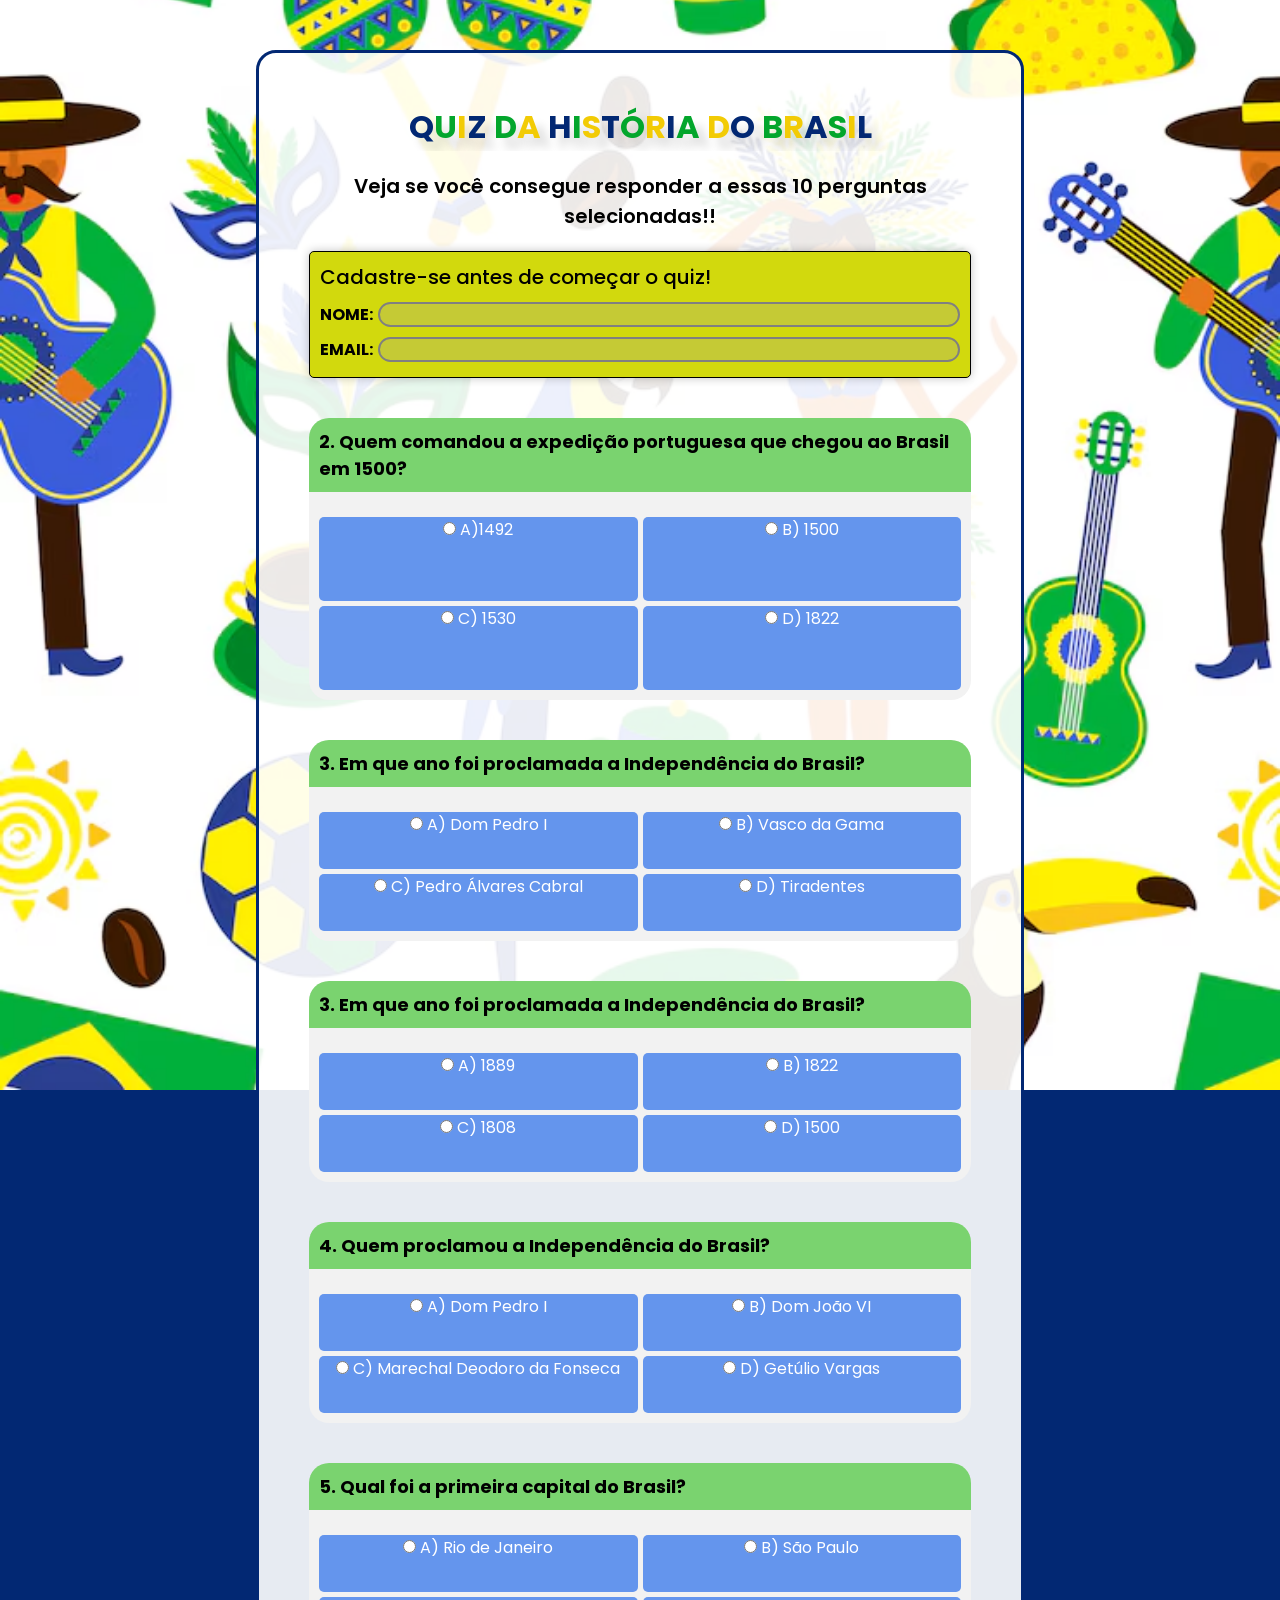
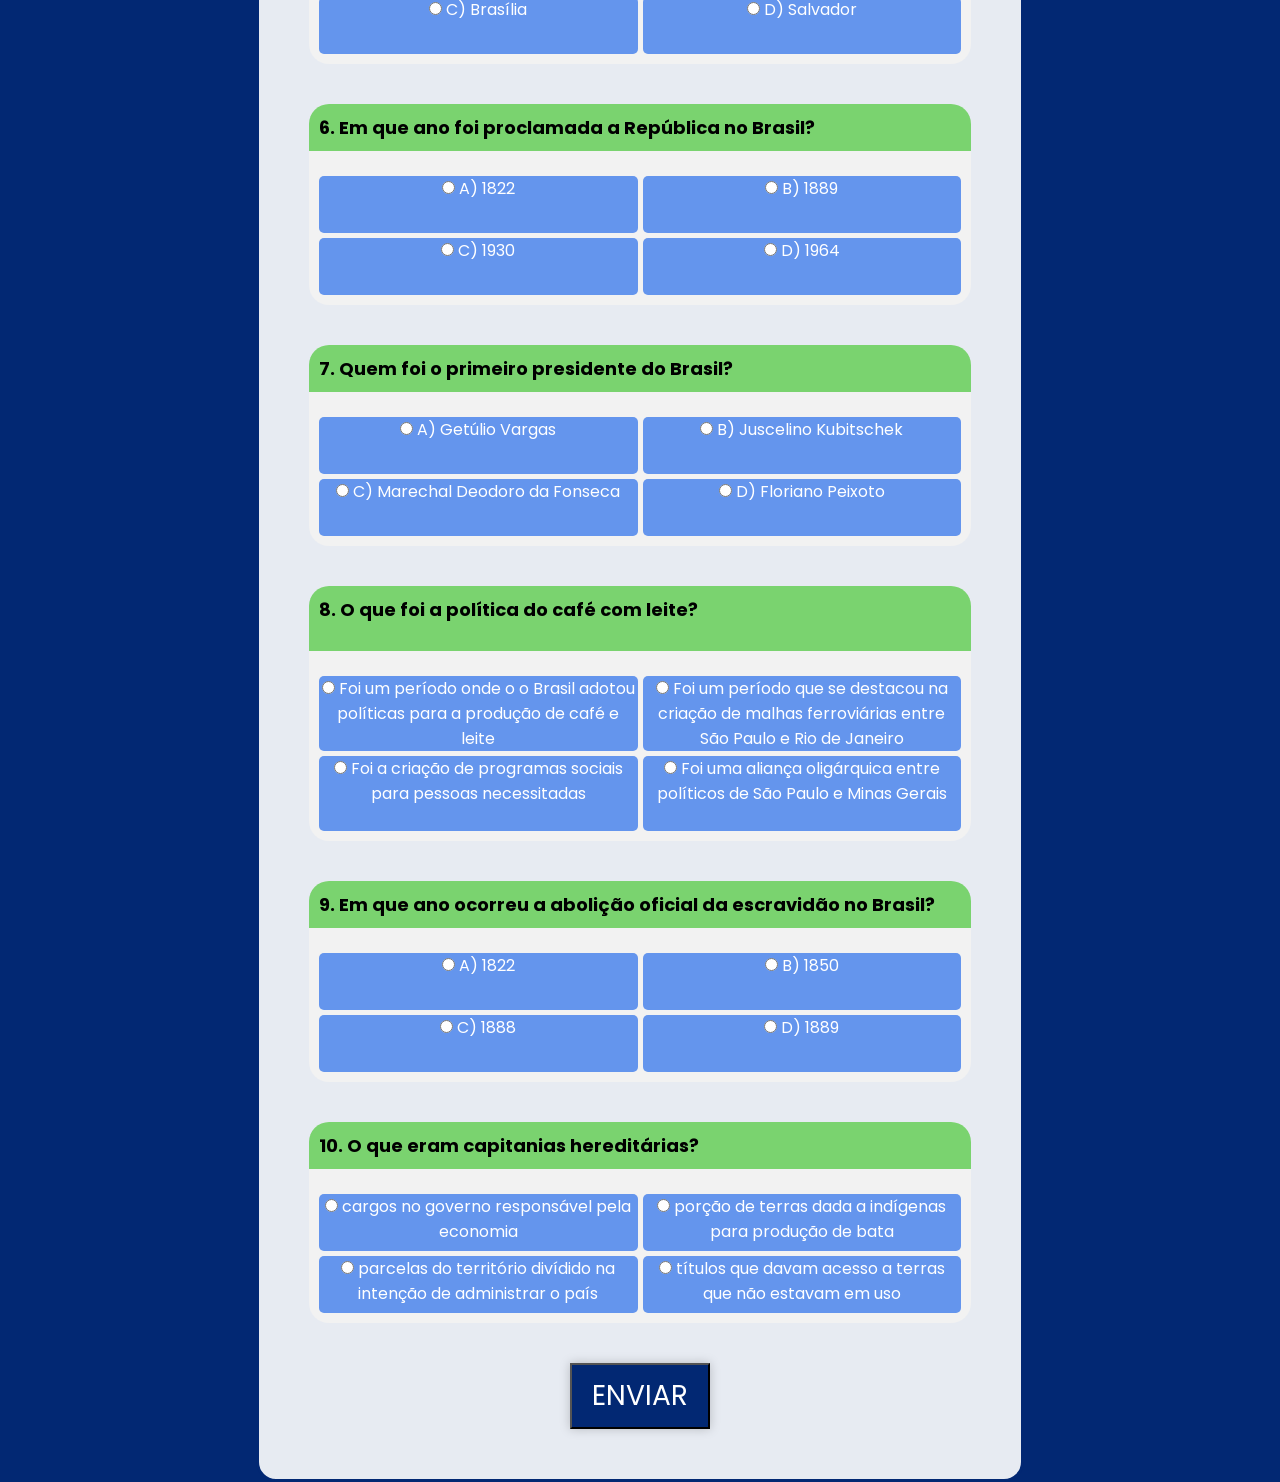
==== QuizHistoriaBrasil/web/quiz.html @ f2f3388d "tortored souls valley (apache netbeans)" ====
<!DOCTYPE html>
<html lang="pt-br">
<head>
    <meta charset="UTF-8">
    <meta name="viewport" content="width=device-width, initial-scale=1.0">
    <title>Quiz ha história do brasil</title>
    <link rel="stylesheet" href="css/style.css">
</head>
<body>
    <main>
        <h1><span class="blue">Q</span><span class="green">U</span><span class="yellow">I</span><span class="blue">Z</span> <span class="green">D</span><span class="yellow">A</span> <span class="blue">H</span><span class="green">I</span><span class="yellow">S</span><span class="blue">T</span><span class="green">Ó</span><span class="yellow">R</span><span class="blue">I</span><span class="green">A</span> <span class="yellow">D</span><span class="blue">O</span> <span class="green">B</span><span class="yellow">R</span><span class="blue">A</span><span class="green">S</span><span class="yellow">I</span><span class="blue">L</span></h1>
        <h2>Veja se você consegue responder a essas 10 perguntas selecionadas!!</h2>
        <form method="POST" action="Cadastro.jsp">

            <section class="Cadastro">
                <h1>Cadastre-se antes de começar o quiz!</h1>
                <div id="nome">NOME: <input type="text" name="nome"><p></div>

                <div id="email">EMAIL: <input type="text" name="email"><p></div>
            </section>

            <section class="perguntas" id="pergunta1">
                <h1>2. Quem comandou a expedição portuguesa que chegou ao Brasil em 1500?</h1>
                <div class="pergunta" id="A"><input type="radio" name="r1" value="false"> A)1492</div>
                <div class="pergunta" id="B"><input type="radio" name="r1" value="true"> B) 1500</div>
                <div class="pergunta" id="C"><input type="radio" name="r1" value="false"> C) 1530</div>
                <div class="pergunta" id="D"><input type="radio" name="r1" value="false"> D) 1822</div>
            </section>

            <section class="perguntas" id="pergunta2">
                <h1>3. Em que ano foi proclamada a Independência do Brasil?</h1>
                <div class="pergunta" id="A"><input type="radio" name="r2" value="false"> A) Dom Pedro I</div>
                <div class="pergunta" id="B"><input type="radio" name="r2" value="false"> B) Vasco da Gama</div>
                <div class="pergunta" id="C"><input type="radio" name="r2" value="true"> C) Pedro Álvares Cabral</div>
                <div class="pergunta" id="D"><input type="radio" name="r2" value="false"> D) Tiradentes</div>
            </section>

            <section class="perguntas" id="pergunta3">
                <h1>3. Em que ano foi proclamada a Independência do Brasil?</h1>
                <div class="pergunta" id="A"><input type="radio" name="r3" value="false"> A) 1889</div>
                <div class="pergunta" id="B"><input type="radio" name="r3" value="true"> B) 1822</div>
                <div class="pergunta" id="C"><input type="radio" name="r3" value="false"> C) 1808</div>
                <div class="pergunta" id="D"><input type="radio" name="r3" value="false"> D) 1500</div>
            </section>

            <section class="perguntas" id="pergunta4">
                <h1>4. Quem proclamou a Independência do Brasil?</h1>
                <div class="pergunta" id="A"><input type="radio" name="r4" value="true"> A) Dom Pedro I</div>
                <div class="pergunta" id="B"><input type="radio" name="r4" value="false"> B) Dom João VI</div>
                <div class="pergunta" id="C"><input type="radio" name="r4" value="false"> C) Marechal Deodoro da Fonseca</div>
                <div class="pergunta" id="D"><input type="radio" name="r4" value="false"> D) Getúlio Vargas</div>
            </section>

            <section class="perguntas" id="pergunta5">
                <h1>5. Qual foi a primeira capital do Brasil?</h1>
                <div class="pergunta" id="A"><input type="radio" name="r5" value="false"> A) Rio de Janeiro</div>
                <div class="pergunta" id="B"><input type="radio" name="r5" value="false"> B) São Paulo</div>
                <div class="pergunta" id="C"><input type="radio" name="r5" value="false"> C) Brasília</div>
                <div class="pergunta" id="D"><input type="radio" name="r5" value="true"> D) Salvador</div>
            </section>

            <section class="perguntas" id="pergunta6">
                <h1>6. Em que ano foi proclamada a República no Brasil?</h1>
                <div class="pergunta" id="A"><input type="radio" name="r6" value="false"> A) 1822</div>
                <div class="pergunta" id="B"><input type="radio" name="r6" value="true"> B) 1889</div>
                <div class="pergunta" id="C"><input type="radio" name="r6" value="false"> C) 1930</div>
                <div class="pergunta" id="D"><input type="radio" name="r6" value="false"> D) 1964</div>
            </section>

            <section class="perguntas" id="pergunta7">
                <h1>7. Quem foi o primeiro presidente do Brasil?</h1>
                <div class="pergunta" id="A"><input type="radio" name="r7" value="false"> A) Getúlio Vargas</div>
                <div class="pergunta" id="B"><input type="radio" name="r7" value="false"> B) Juscelino Kubitschek</div>
                <div class="pergunta" id="C"><input type="radio" name="r7" value="true"> C) Marechal Deodoro da Fonseca</div>
                <div class="pergunta" id="D"><input type="radio" name="r7" value="false"> D) Floriano Peixoto</div>
            </section>

            <section class="perguntas" id="pergunta8">
                <h1>8. O que foi a política do café com leite? </h1>
                <div class="pergunta" id="A"><input type="radio" name="r8" value="false"> Foi um período onde o o Brasil adotou políticas para a produção de café e leite</div>
                <div class="pergunta" id="B"><input type="radio" name="r8" value="false"> Foi um período que se destacou na criação de malhas ferroviárias entre São Paulo e Rio de Janeiro</div>
                <div class="pergunta" id="C"><input type="radio" name="r8" value="false"> Foi a criação de programas sociais para pessoas necessitadas</div>
                <div class="pergunta" id="D"><input type="radio" name="r8" value="true"> Foi uma aliança oligárquica entre políticos de São Paulo e Minas Gerais</div>
            </section>

            <section class="perguntas" id="pergunta9">
                <h1>9. Em que ano ocorreu a abolição oficial da escravidão no Brasil?</h1>
                <div class="pergunta" id="A"><input type="radio" name="r9" value="false"> A) 1822</div>
                <div class="pergunta" id="B"><input type="radio" name="r9" value="false"> B) 1850</div>
                <div class="pergunta" id="C"><input type="radio" name="r9" value="true"> C) 1888</div>
                <div class="pergunta" id="D"><input type="radio" name="r9" value="false"> D) 1889</div>
            </section>

            <section class="perguntas" id="pergunta10">
                <h1>10. O que eram capitanias hereditárias?</h1>
                <div class="pergunta" id="A"><input type="radio" name="r10" value="false"> cargos no governo responsável pela economia</div>
                <div class="pergunta" id="B"><input type="radio" name="r10" value="false"> porção de terras dada a indígenas para produção de bata</div>
                <div class="pergunta" id="C"><input type="radio" name="r10" value="true"> parcelas do território divídido na intenção de administrar o país</div>
                <div class="pergunta" id="D"><input type="radio" name="r10" value="false"> títulos que davam acesso a terras que não estavam em uso</div>
            </section>

            <div class="enviar"><input type="submit" value="ENVIAR"></div>
        </form>
    </main>
</body>
</html>
---- QuizHistoriaBrasil/web/css/style.css ----
@import url('https://fonts.googleapis.com/css2?family=Edu+NSW+ACT+Cursive:wght@400..700&family=Poppins:ital,wght@0,100;0,200;0,300;0,400;0,500;0,600;0,700;1,100;1,200;1,300;1,400;1,500;1,600&display=swap');

*{
    box-sizing: border-box;
    padding: 0px;
    margin: 0px;
    font-family: "Poppins", sans-serif;
}

:root{
    --Branco: #F2F2F2;
    --Azul: #022873;
    --Verde: #03A62C;   
    --VerdeAmarelo: #D2D90D;
    --Amarelo: #F2CB05;
}

body{
    background-color: var(--Azul);
    background-image: url(../imagens/background.avif);
    background-size: cover;
    background-repeat: no-repeat;
    background-position: center;
    background-attachment: fixed;
    width: 100vw;
    height: 100vh;
    display: grid;
    grid-template-columns: 1fr 3fr 1fr;
}

main{
    background-color: rgba(255, 255, 255, 0.904);
    grid-column-start: 2;
    border: 3px solid var(--Azul);
    border-radius: 20px;
    padding: 50px;
    align-items: center;
    justify-content: center;
    margin-top: 50px;
    margin-bottom: 50px;
}

main > h1{
    font-size: 32px;
    text-align: center;
    text-shadow: 10px 10px 10px rgba(0, 0, 0, 0.142);
    width: 100%;
    white-space: nowrap;
    overflow: hidden;
    animation: typing 2s steps(24), cursor .4s step-end infinite alternate;
    margin-bottom: 20px;
}

/*Cursor piscando*/
@keyframes cursor {
    50% { border-color: transparent}
}

@keyframes typing {
    from {width: 0}    
}

.blue{
    color: #022873;
}
.green{
    color: #03A62C;
}

.yellow{
    color: var(--Amarelo)
}

h2{
    font-size: 20px;
    font-weight: 600;
    text-align: center;
    margin-bottom: 20px;
}

.Cadastro{
    margin-bottom: 10px;
    background-color: var(--VerdeAmarelo);
    padding: 10px;
    border: 1px solid black;
    box-shadow: 0px 0px 10px rgba(0, 0, 0, 0.24);
    border-radius: 5px;
    margin-bottom: 40px;
}

.Cadastro > h1{
    font-weight: 500;
    font-size: 20px;
    padding-bottom: 5px;
}

#nome{
    padding-bottom: 5px;
    padding-top: 5px;
    font-weight: bold;
    display: flex;
}

#email{
    padding-top: 5px;
    padding-bottom: 5px;
    font-weight: bold;
    display: flex;
}

.Cadastro input{
    color: black;
    background-color: rgba(163, 163, 163, 0.267);
    padding-left: 6px;
    padding-right: 2px;
    border-radius: 50px;
    margin-left: 5px;
    border: none;
    border: 2px solid grey;
    flex: auto;
}

.perguntas{
    background-color: var(--Branco);
    border-radius: 20px;
    margin-top: 10px;
    margin-bottom: 40px;
    padding: 10px;
    display: grid;
    grid-template-columns: 1fr 1fr;
    grid-template-rows: 2fr 2fr 2fr;
    gap: 5px;
}

.perguntas > h1{
    font-size: 18px;
    grid-column-start: 1;
    grid-column-end: 3;
    grid-row-start: 1;
    grid-row-end: 2;
    margin-bottom: 10px;
    background-color: rgba(22, 186, 0, 0.542);
    padding: 10px;
    margin-bottom: 20px;
    margin-top: -10px;
    border-top-left-radius: 20px;
    border-top-right-radius: 20px;
    margin-left: -10px;
    margin-right: -10px;
}

.pergunta{
    text-align: center;
    background-color: cornflowerblue;
    color: white;
    border-radius: 5px;
    transition: transform 0.25s ease, background-color 0.25s ease;
}

#A{
    grid-column-start: 1;
    grid-column-end: 2;
    grid-row-start: 2;
    grid-row-end: 3;
}

#B{
    grid-column-start: 2;
    grid-column-end: 3;
    grid-row-start: 2;
    grid-row-end: 3;
}

#C{
    grid-column-start: 1;
    grid-column-end: 2;
    grid-row-start: 3;
    grid-row-end: 4;
}

#D{
    grid-column-start: 2;
    grid-column-end: 3;
    grid-row-start: 3;
    grid-row-end: 4;
}

.pergunta:hover{
    background-color: #022873;
    transform: translateY(-3px) scale(1.02);
}

.enviar{
    text-align: center;
}

.enviar input{
    background-color: #022873;
    color: white;
    font-size: 28px;
    padding: 10px;
    padding-right: 20px;
    padding-left: 20px;
    box-shadow: 0px 0px 10px rgba(0, 0, 0, 0.203);
    transition: transform 0.25s ease, background-color 0.25s ease;
}

.enviar input:hover{
    background-color: #001745;
    transform: translateY(-3px) scale(1.02);
    box-shadow: 0px 0px 20px rgb(5, 249, 224);
}
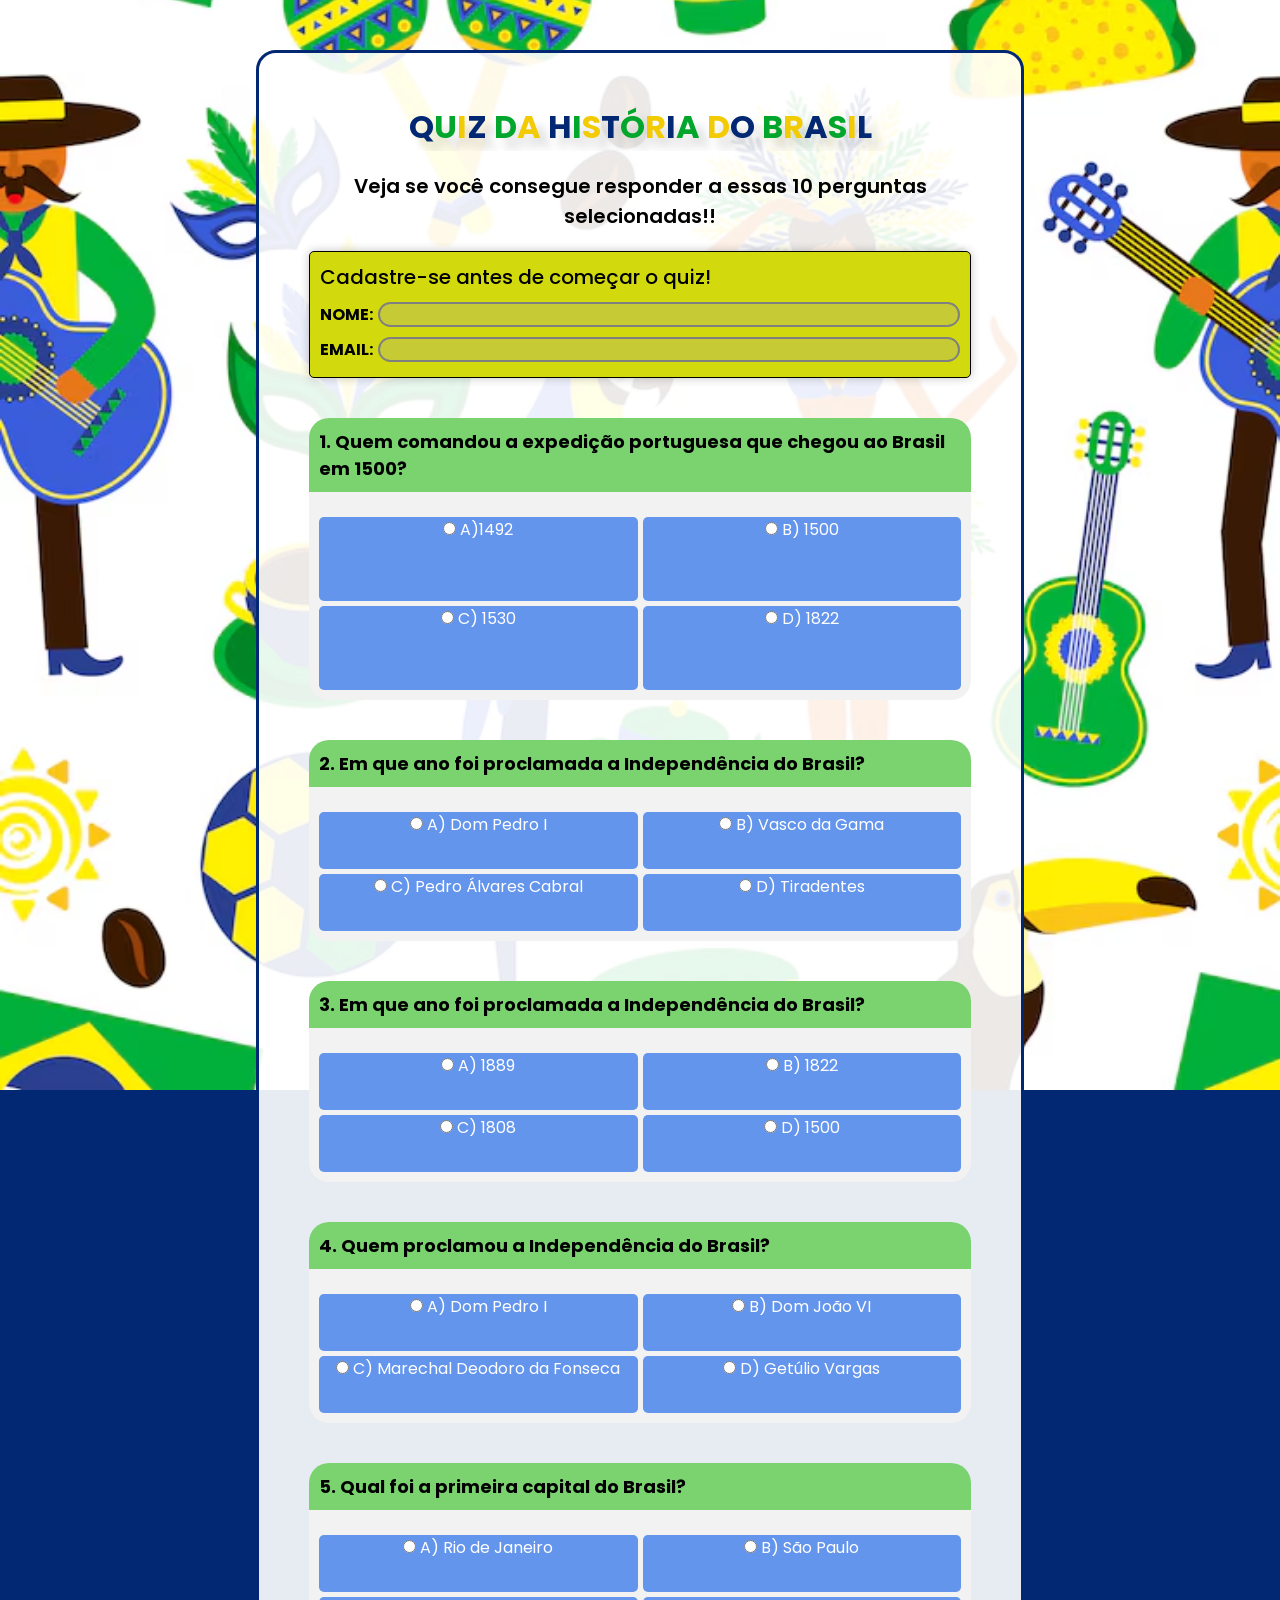
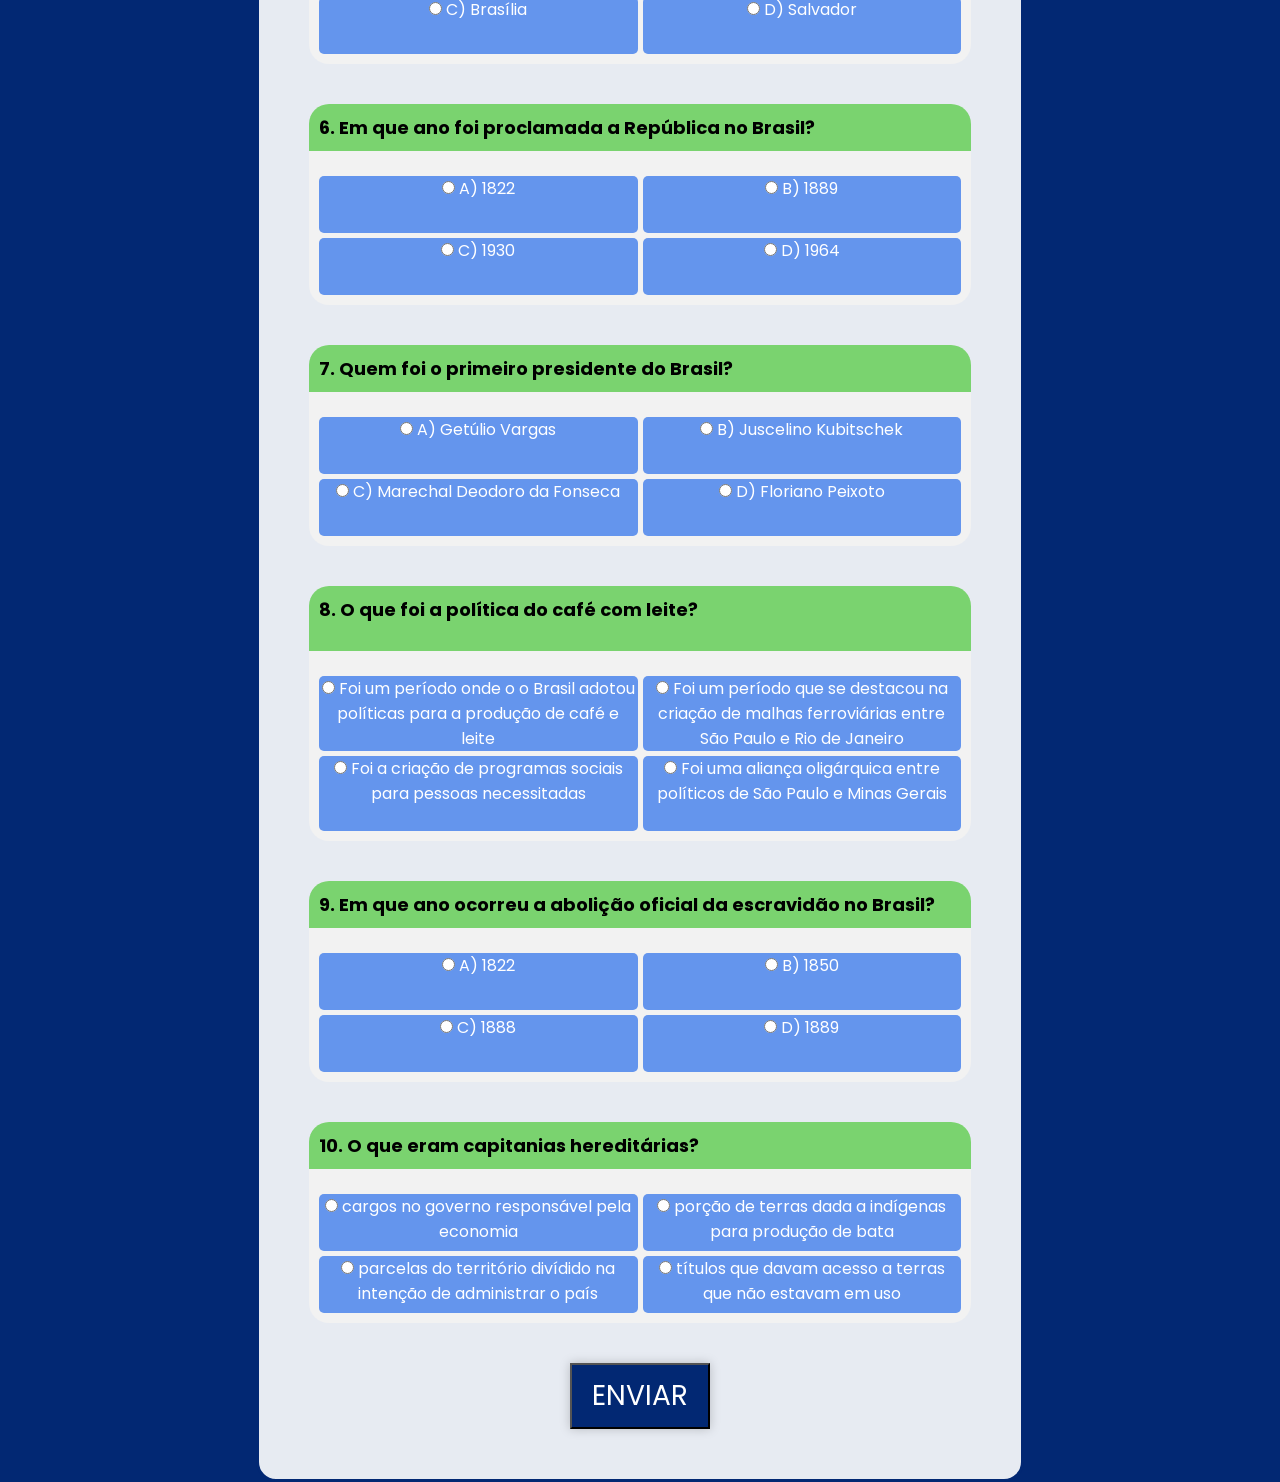
==== commit 7d25ad11: "." ====
--- a/QuizHistoriaBrasil/web/quiz.html
+++ b/QuizHistoriaBrasil/web/quiz.html
@@ -20,7 +20,7 @@
             </section>
 
             <section class="perguntas" id="pergunta1">
-                <h1>2. Quem comandou a expedição portuguesa que chegou ao Brasil em 1500?</h1>
+                <h1>1. Quem comandou a expedição portuguesa que chegou ao Brasil em 1500?</h1>
                 <div class="pergunta" id="A"><input type="radio" name="r1" value="false"> A)1492</div>
                 <div class="pergunta" id="B"><input type="radio" name="r1" value="true"> B) 1500</div>
                 <div class="pergunta" id="C"><input type="radio" name="r1" value="false"> C) 1530</div>
@@ -28,7 +28,7 @@
             </section>
 
             <section class="perguntas" id="pergunta2">
-                <h1>3. Em que ano foi proclamada a Independência do Brasil?</h1>
+                <h1>2. Em que ano foi proclamada a Independência do Brasil?</h1>
                 <div class="pergunta" id="A"><input type="radio" name="r2" value="false"> A) Dom Pedro I</div>
                 <div class="pergunta" id="B"><input type="radio" name="r2" value="false"> B) Vasco da Gama</div>
                 <div class="pergunta" id="C"><input type="radio" name="r2" value="true"> C) Pedro Álvares Cabral</div>
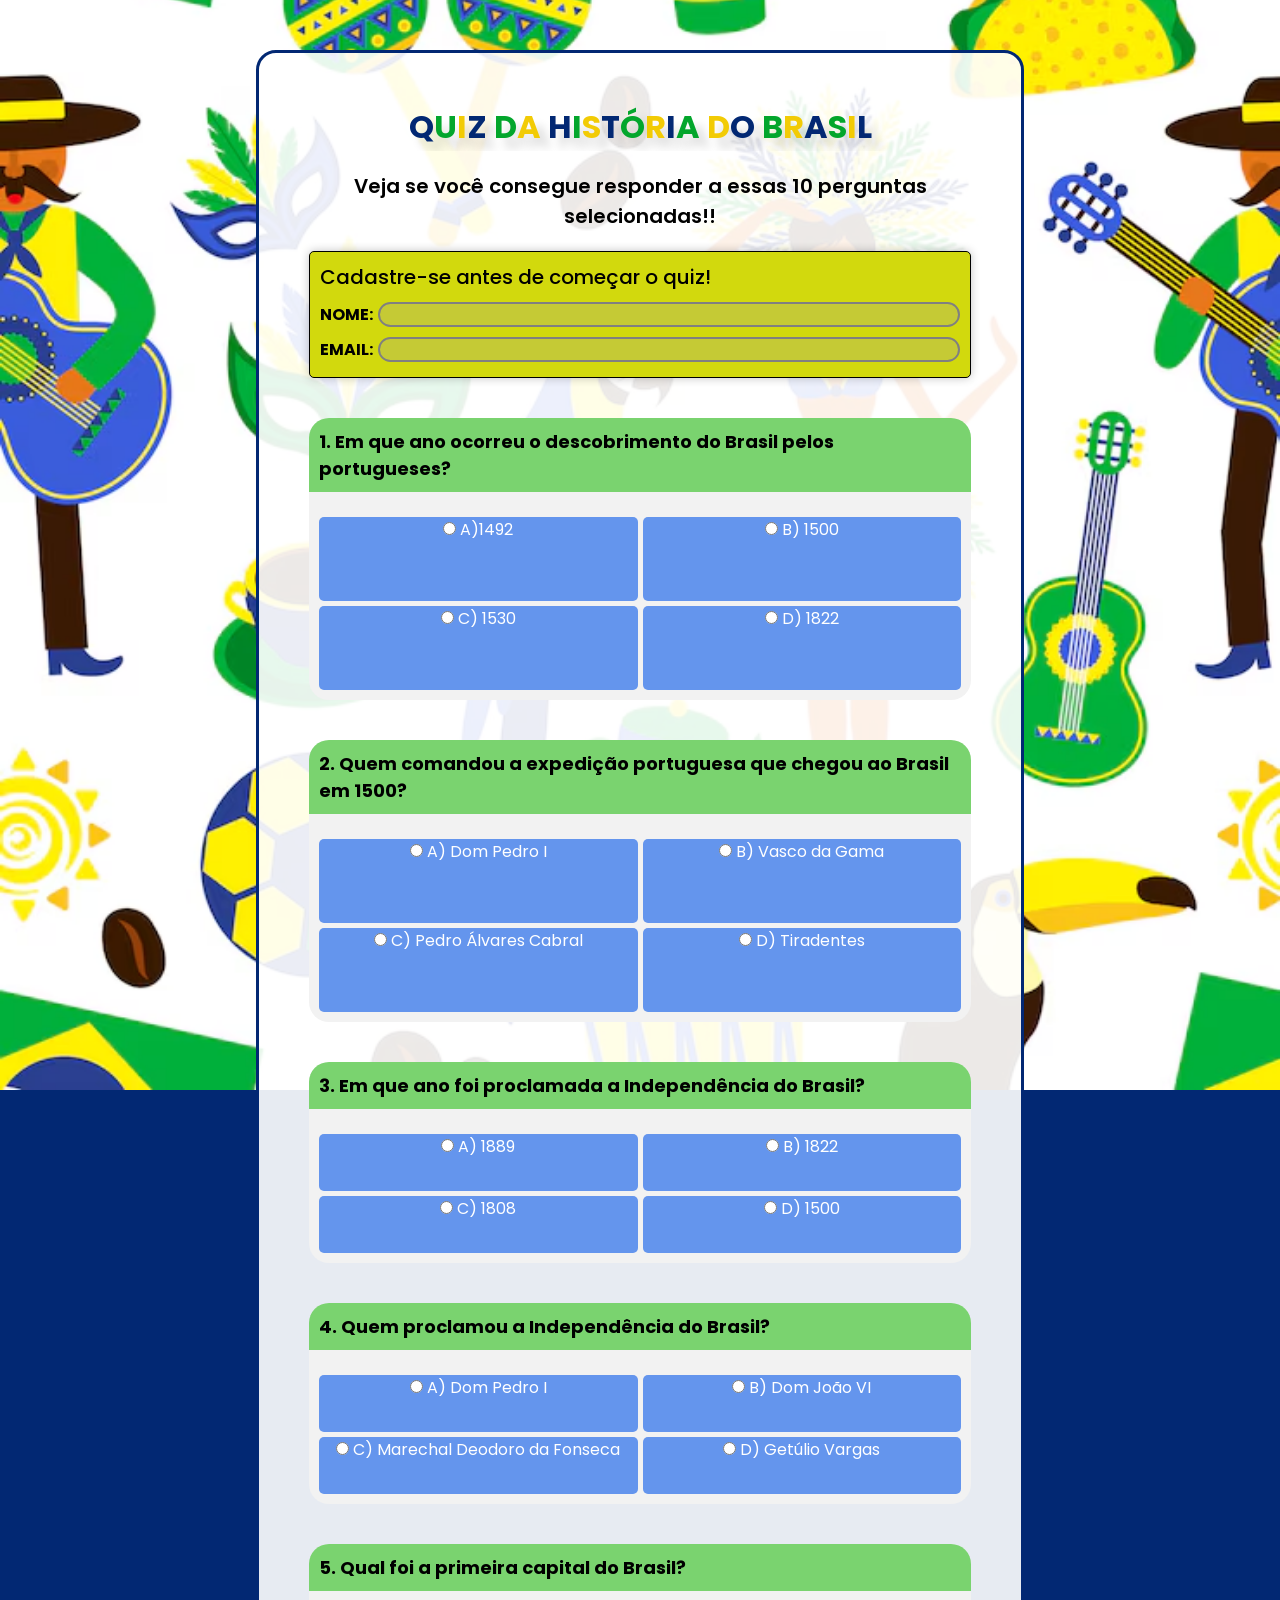
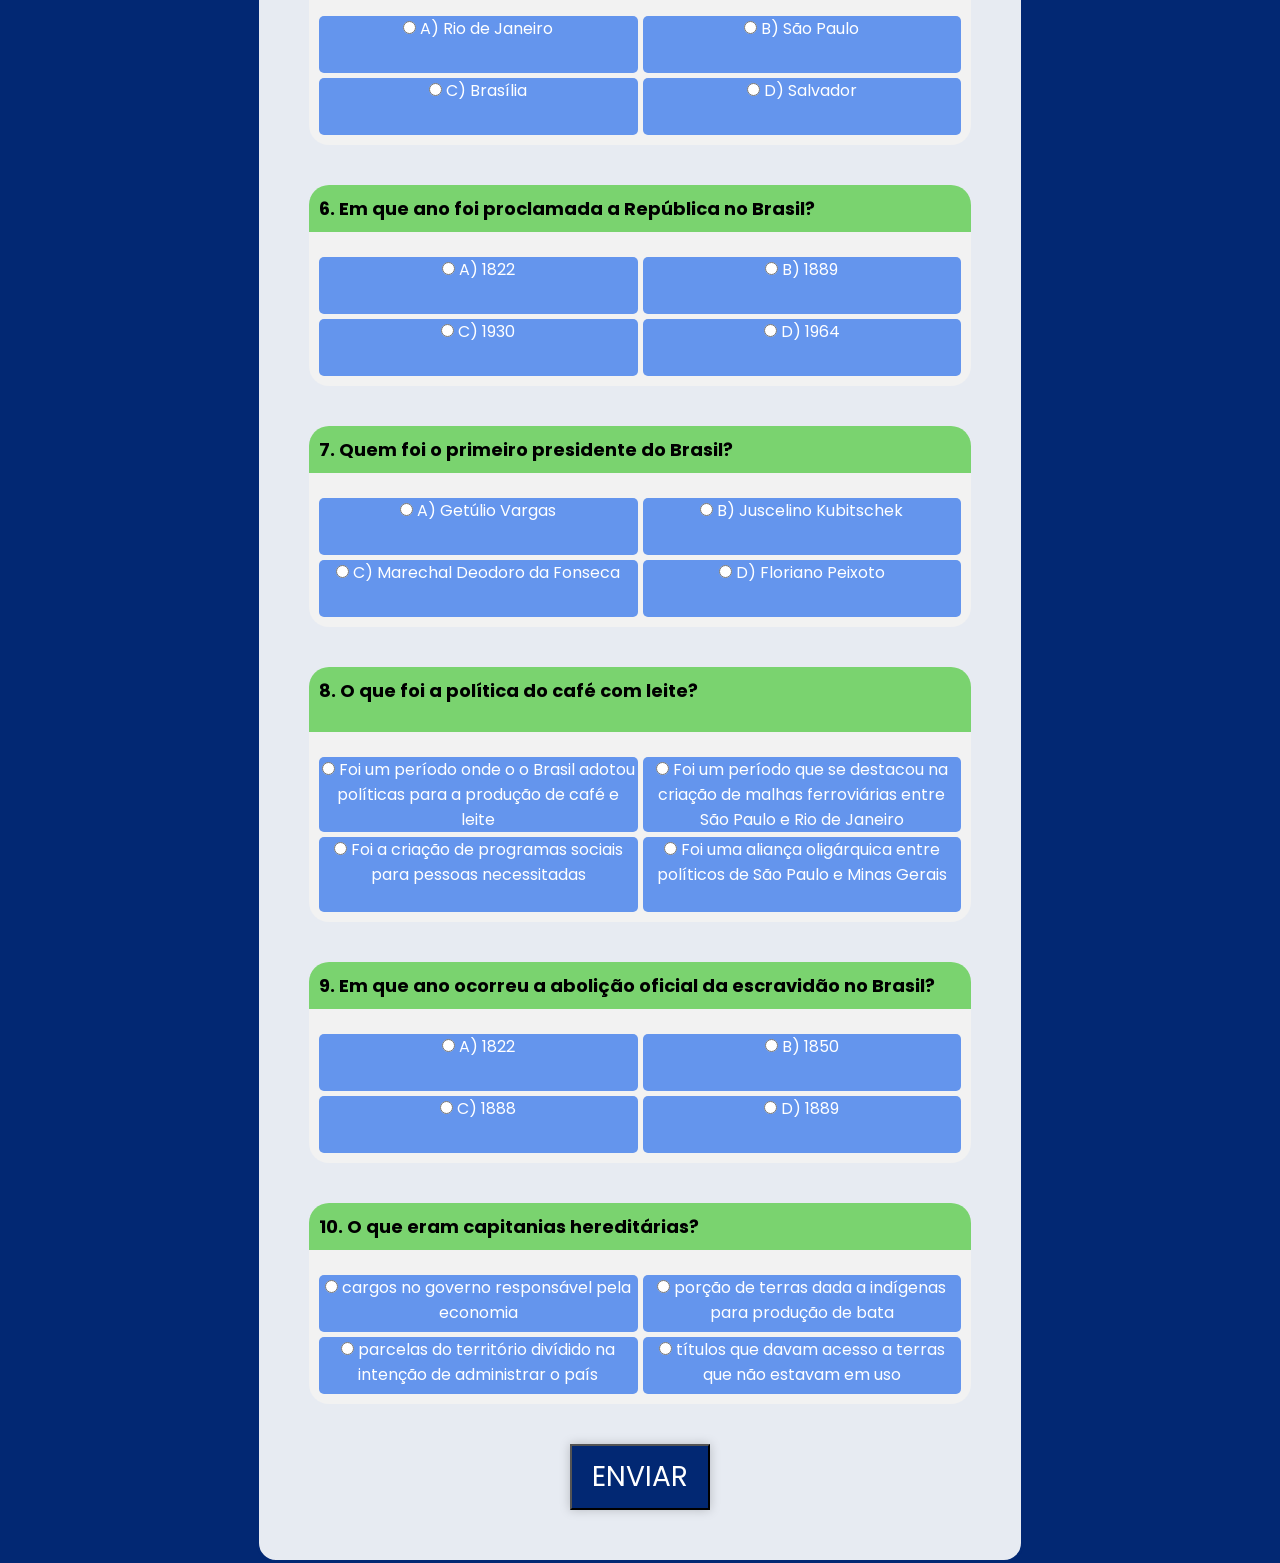
==== commit 363ff5c7: ".." ====
--- a/QuizHistoriaBrasil/web/quiz.html
+++ b/QuizHistoriaBrasil/web/quiz.html
@@ -14,89 +14,89 @@
 
             <section class="Cadastro">
                 <h1>Cadastre-se antes de começar o quiz!</h1>
-                <div id="nome">NOME: <input type="text" name="nome"><p></div>
+                <div id="nome">NOME: <input type="text" name="nome" required><p></div>
 
-                <div id="email">EMAIL: <input type="text" name="email"><p></div>
+                <div id="email">EMAIL: <input type="email" name="email" required><p></div>
             </section>
 
             <section class="perguntas" id="pergunta1">
-                <h1>1. Quem comandou a expedição portuguesa que chegou ao Brasil em 1500?</h1>
-                <div class="pergunta" id="A"><input type="radio" name="r1" value="false"> A)1492</div>
-                <div class="pergunta" id="B"><input type="radio" name="r1" value="true"> B) 1500</div>
-                <div class="pergunta" id="C"><input type="radio" name="r1" value="false"> C) 1530</div>
-                <div class="pergunta" id="D"><input type="radio" name="r1" value="false"> D) 1822</div>
+                <h1>1. Em que ano ocorreu o descobrimento do Brasil pelos portugueses?</h1>
+                <div class="pergunta" id="A"><input type="radio" name="r1" value="0"> A)1492</div>
+                <div class="pergunta" id="B"><input type="radio" name="r1" value="1"> B) 1500</div>
+                <div class="pergunta" id="C"><input type="radio" name="r1" value="0"> C) 1530</div>
+                <div class="pergunta" id="D"><input type="radio" name="r1" value="0"> D) 1822</div>
             </section>
 
             <section class="perguntas" id="pergunta2">
-                <h1>2. Em que ano foi proclamada a Independência do Brasil?</h1>
-                <div class="pergunta" id="A"><input type="radio" name="r2" value="false"> A) Dom Pedro I</div>
-                <div class="pergunta" id="B"><input type="radio" name="r2" value="false"> B) Vasco da Gama</div>
-                <div class="pergunta" id="C"><input type="radio" name="r2" value="true"> C) Pedro Álvares Cabral</div>
-                <div class="pergunta" id="D"><input type="radio" name="r2" value="false"> D) Tiradentes</div>
+                <h1>2. Quem comandou a expedição portuguesa que chegou ao Brasil em 1500?</h1>
+                <div class="pergunta" id="A"><input type="radio" name="r2" value="0"> A) Dom Pedro I</div>
+                <div class="pergunta" id="B"><input type="radio" name="r2" value="0"> B) Vasco da Gama</div>
+                <div class="pergunta" id="C"><input type="radio" name="r2" value="1"> C) Pedro Álvares Cabral</div>
+                <div class="pergunta" id="D"><input type="radio" name="r2" value="0"> D) Tiradentes</div>
             </section>
 
             <section class="perguntas" id="pergunta3">
                 <h1>3. Em que ano foi proclamada a Independência do Brasil?</h1>
-                <div class="pergunta" id="A"><input type="radio" name="r3" value="false"> A) 1889</div>
-                <div class="pergunta" id="B"><input type="radio" name="r3" value="true"> B) 1822</div>
-                <div class="pergunta" id="C"><input type="radio" name="r3" value="false"> C) 1808</div>
-                <div class="pergunta" id="D"><input type="radio" name="r3" value="false"> D) 1500</div>
+                <div class="pergunta" id="A"><input type="radio" name="r3" value="0"> A) 1889</div>
+                <div class="pergunta" id="B"><input type="radio" name="r3" value="1"> B) 1822</div>
+                <div class="pergunta" id="C"><input type="radio" name="r3" value="0"> C) 1808</div>
+                <div class="pergunta" id="D"><input type="radio" name="r3" value="0"> D) 1500</div>
             </section>
 
             <section class="perguntas" id="pergunta4">
                 <h1>4. Quem proclamou a Independência do Brasil?</h1>
-                <div class="pergunta" id="A"><input type="radio" name="r4" value="true"> A) Dom Pedro I</div>
-                <div class="pergunta" id="B"><input type="radio" name="r4" value="false"> B) Dom João VI</div>
-                <div class="pergunta" id="C"><input type="radio" name="r4" value="false"> C) Marechal Deodoro da Fonseca</div>
-                <div class="pergunta" id="D"><input type="radio" name="r4" value="false"> D) Getúlio Vargas</div>
+                <div class="pergunta" id="A"><input type="radio" name="r4" value="1"> A) Dom Pedro I</div>
+                <div class="pergunta" id="B"><input type="radio" name="r4" value="0"> B) Dom João VI</div>
+                <div class="pergunta" id="C"><input type="radio" name="r4" value="0"> C) Marechal Deodoro da Fonseca</div>
+                <div class="pergunta" id="D"><input type="radio" name="r4" value="0"> D) Getúlio Vargas</div>
             </section>
 
             <section class="perguntas" id="pergunta5">
                 <h1>5. Qual foi a primeira capital do Brasil?</h1>
-                <div class="pergunta" id="A"><input type="radio" name="r5" value="false"> A) Rio de Janeiro</div>
-                <div class="pergunta" id="B"><input type="radio" name="r5" value="false"> B) São Paulo</div>
-                <div class="pergunta" id="C"><input type="radio" name="r5" value="false"> C) Brasília</div>
-                <div class="pergunta" id="D"><input type="radio" name="r5" value="true"> D) Salvador</div>
+                <div class="pergunta" id="A"><input type="radio" name="r5" value="0"> A) Rio de Janeiro</div>
+                <div class="pergunta" id="B"><input type="radio" name="r5" value="0"> B) São Paulo</div>
+                <div class="pergunta" id="C"><input type="radio" name="r5" value="0"> C) Brasília</div>
+                <div class="pergunta" id="D"><input type="radio" name="r5" value="1"> D) Salvador</div>
             </section>
 
             <section class="perguntas" id="pergunta6">
                 <h1>6. Em que ano foi proclamada a República no Brasil?</h1>
-                <div class="pergunta" id="A"><input type="radio" name="r6" value="false"> A) 1822</div>
-                <div class="pergunta" id="B"><input type="radio" name="r6" value="true"> B) 1889</div>
-                <div class="pergunta" id="C"><input type="radio" name="r6" value="false"> C) 1930</div>
-                <div class="pergunta" id="D"><input type="radio" name="r6" value="false"> D) 1964</div>
+                <div class="pergunta" id="A"><input type="radio" name="r6" value="0"> A) 1822</div>
+                <div class="pergunta" id="B"><input type="radio" name="r6" value="1"> B) 1889</div>
+                <div class="pergunta" id="C"><input type="radio" name="r6" value="0"> C) 1930</div>
+                <div class="pergunta" id="D"><input type="radio" name="r6" value="0"> D) 1964</div>
             </section>
 
             <section class="perguntas" id="pergunta7">
                 <h1>7. Quem foi o primeiro presidente do Brasil?</h1>
-                <div class="pergunta" id="A"><input type="radio" name="r7" value="false"> A) Getúlio Vargas</div>
-                <div class="pergunta" id="B"><input type="radio" name="r7" value="false"> B) Juscelino Kubitschek</div>
-                <div class="pergunta" id="C"><input type="radio" name="r7" value="true"> C) Marechal Deodoro da Fonseca</div>
-                <div class="pergunta" id="D"><input type="radio" name="r7" value="false"> D) Floriano Peixoto</div>
+                <div class="pergunta" id="A"><input type="radio" name="r7" value="0"> A) Getúlio Vargas</div>
+                <div class="pergunta" id="B"><input type="radio" name="r7" value="0"> B) Juscelino Kubitschek</div>
+                <div class="pergunta" id="C"><input type="radio" name="r7" value="1"> C) Marechal Deodoro da Fonseca</div>
+                <div class="pergunta" id="D"><input type="radio" name="r7" value="0"> D) Floriano Peixoto</div>
             </section>
 
             <section class="perguntas" id="pergunta8">
                 <h1>8. O que foi a política do café com leite? </h1>
-                <div class="pergunta" id="A"><input type="radio" name="r8" value="false"> Foi um período onde o o Brasil adotou políticas para a produção de café e leite</div>
-                <div class="pergunta" id="B"><input type="radio" name="r8" value="false"> Foi um período que se destacou na criação de malhas ferroviárias entre São Paulo e Rio de Janeiro</div>
-                <div class="pergunta" id="C"><input type="radio" name="r8" value="false"> Foi a criação de programas sociais para pessoas necessitadas</div>
-                <div class="pergunta" id="D"><input type="radio" name="r8" value="true"> Foi uma aliança oligárquica entre políticos de São Paulo e Minas Gerais</div>
+                <div class="pergunta" id="A"><input type="radio" name="r8" value="0"> Foi um período onde o o Brasil adotou políticas para a produção de café e leite</div>
+                <div class="pergunta" id="B"><input type="radio" name="r8" value="0"> Foi um período que se destacou na criação de malhas ferroviárias entre São Paulo e Rio de Janeiro</div>
+                <div class="pergunta" id="C"><input type="radio" name="r8" value="0"> Foi a criação de programas sociais para pessoas necessitadas</div>
+                <div class="pergunta" id="D"><input type="radio" name="r8" value="1"> Foi uma aliança oligárquica entre políticos de São Paulo e Minas Gerais</div>
             </section>
 
             <section class="perguntas" id="pergunta9">
                 <h1>9. Em que ano ocorreu a abolição oficial da escravidão no Brasil?</h1>
-                <div class="pergunta" id="A"><input type="radio" name="r9" value="false"> A) 1822</div>
-                <div class="pergunta" id="B"><input type="radio" name="r9" value="false"> B) 1850</div>
-                <div class="pergunta" id="C"><input type="radio" name="r9" value="true"> C) 1888</div>
-                <div class="pergunta" id="D"><input type="radio" name="r9" value="false"> D) 1889</div>
+                <div class="pergunta" id="A"><input type="radio" name="r9" value="0"> A) 1822</div>
+                <div class="pergunta" id="B"><input type="radio" name="r9" value="0"> B) 1850</div>
+                <div class="pergunta" id="C"><input type="radio" name="r9" value="1"> C) 1888</div>
+                <div class="pergunta" id="D"><input type="radio" name="r9" value="0"> D) 1889</div>
             </section>
 
             <section class="perguntas" id="pergunta10">
                 <h1>10. O que eram capitanias hereditárias?</h1>
-                <div class="pergunta" id="A"><input type="radio" name="r10" value="false"> cargos no governo responsável pela economia</div>
-                <div class="pergunta" id="B"><input type="radio" name="r10" value="false"> porção de terras dada a indígenas para produção de bata</div>
-                <div class="pergunta" id="C"><input type="radio" name="r10" value="true"> parcelas do território divídido na intenção de administrar o país</div>
-                <div class="pergunta" id="D"><input type="radio" name="r10" value="false"> títulos que davam acesso a terras que não estavam em uso</div>
+                <div class="pergunta" id="A"><input type="radio" name="r10" value="0"> cargos no governo responsável pela economia</div>
+                <div class="pergunta" id="B"><input type="radio" name="r10" value="0"> porção de terras dada a indígenas para produção de bata</div>
+                <div class="pergunta" id="C"><input type="radio" name="r10" value="1"> parcelas do território divídido na intenção de administrar o país</div>
+                <div class="pergunta" id="D"><input type="radio" name="r10" value="0"> títulos que davam acesso a terras que não estavam em uso</div>
             </section>
 
             <div class="enviar"><input type="submit" value="ENVIAR"></div>
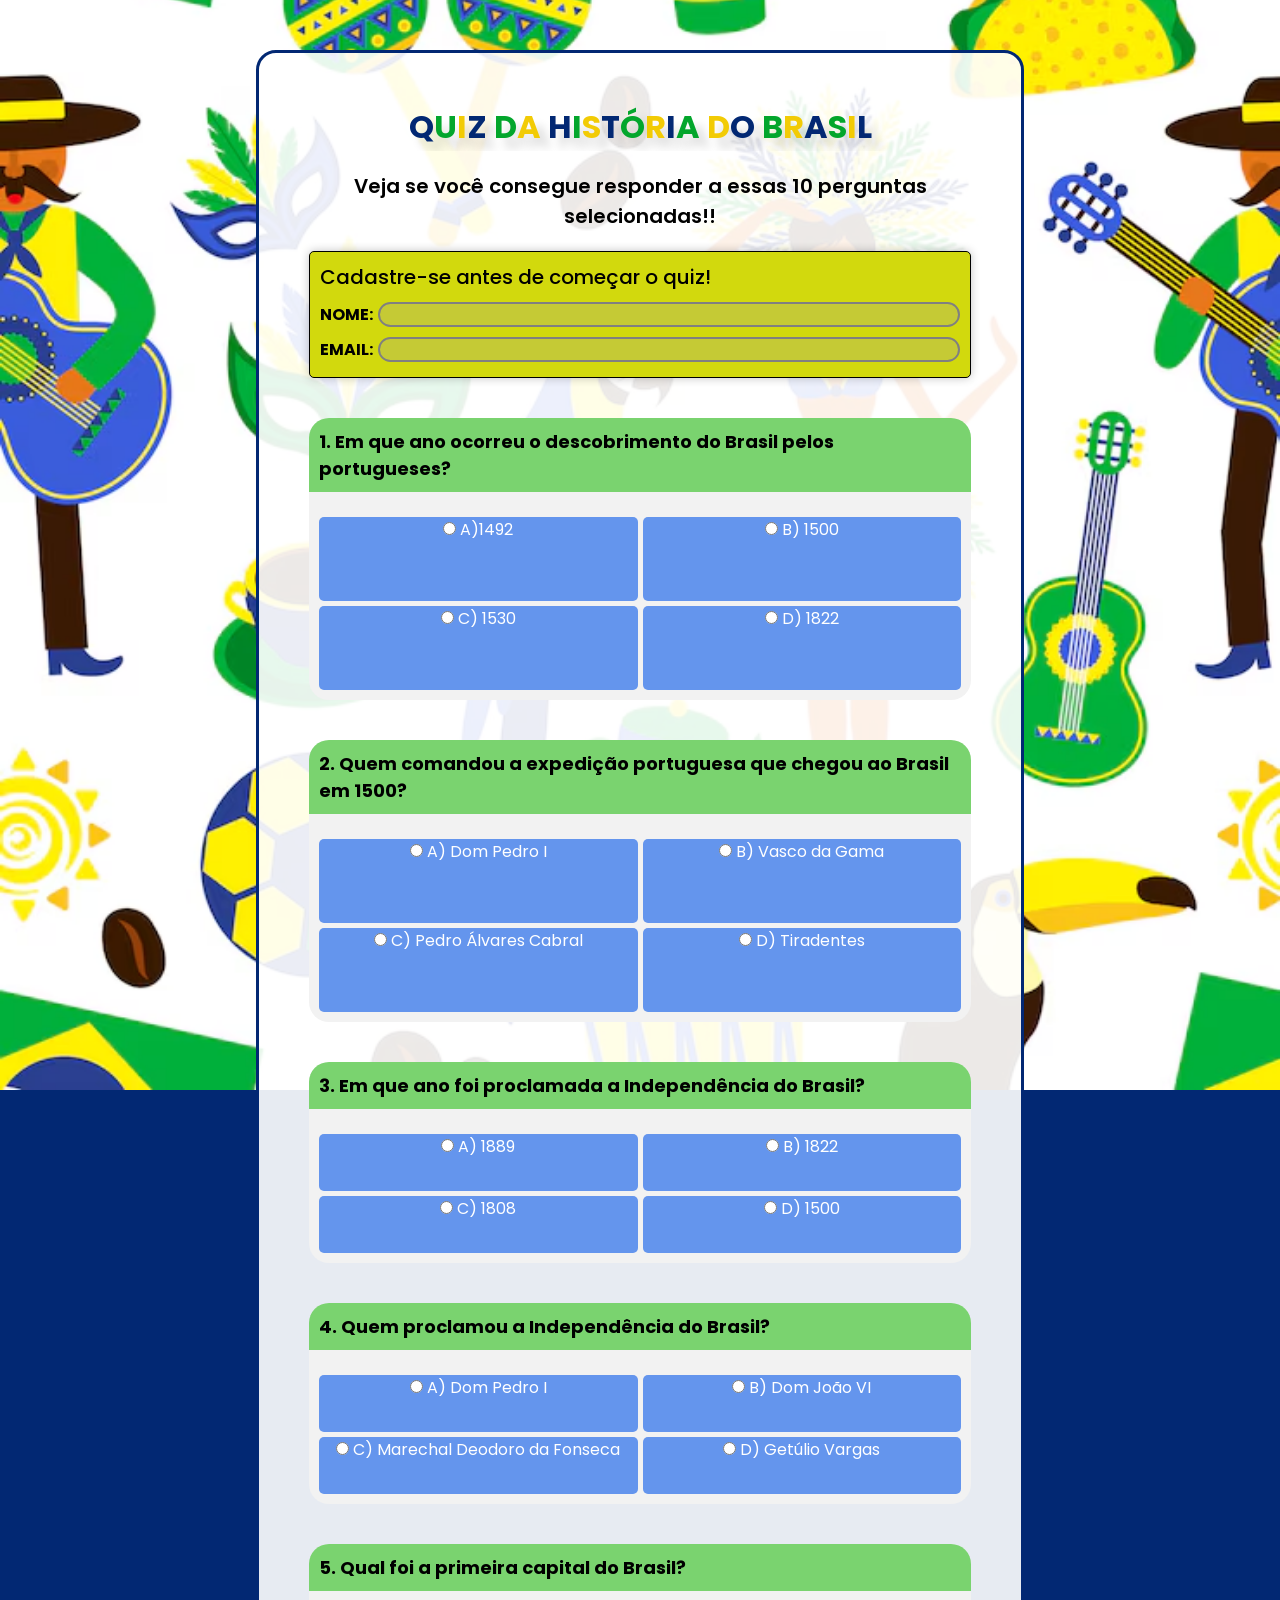
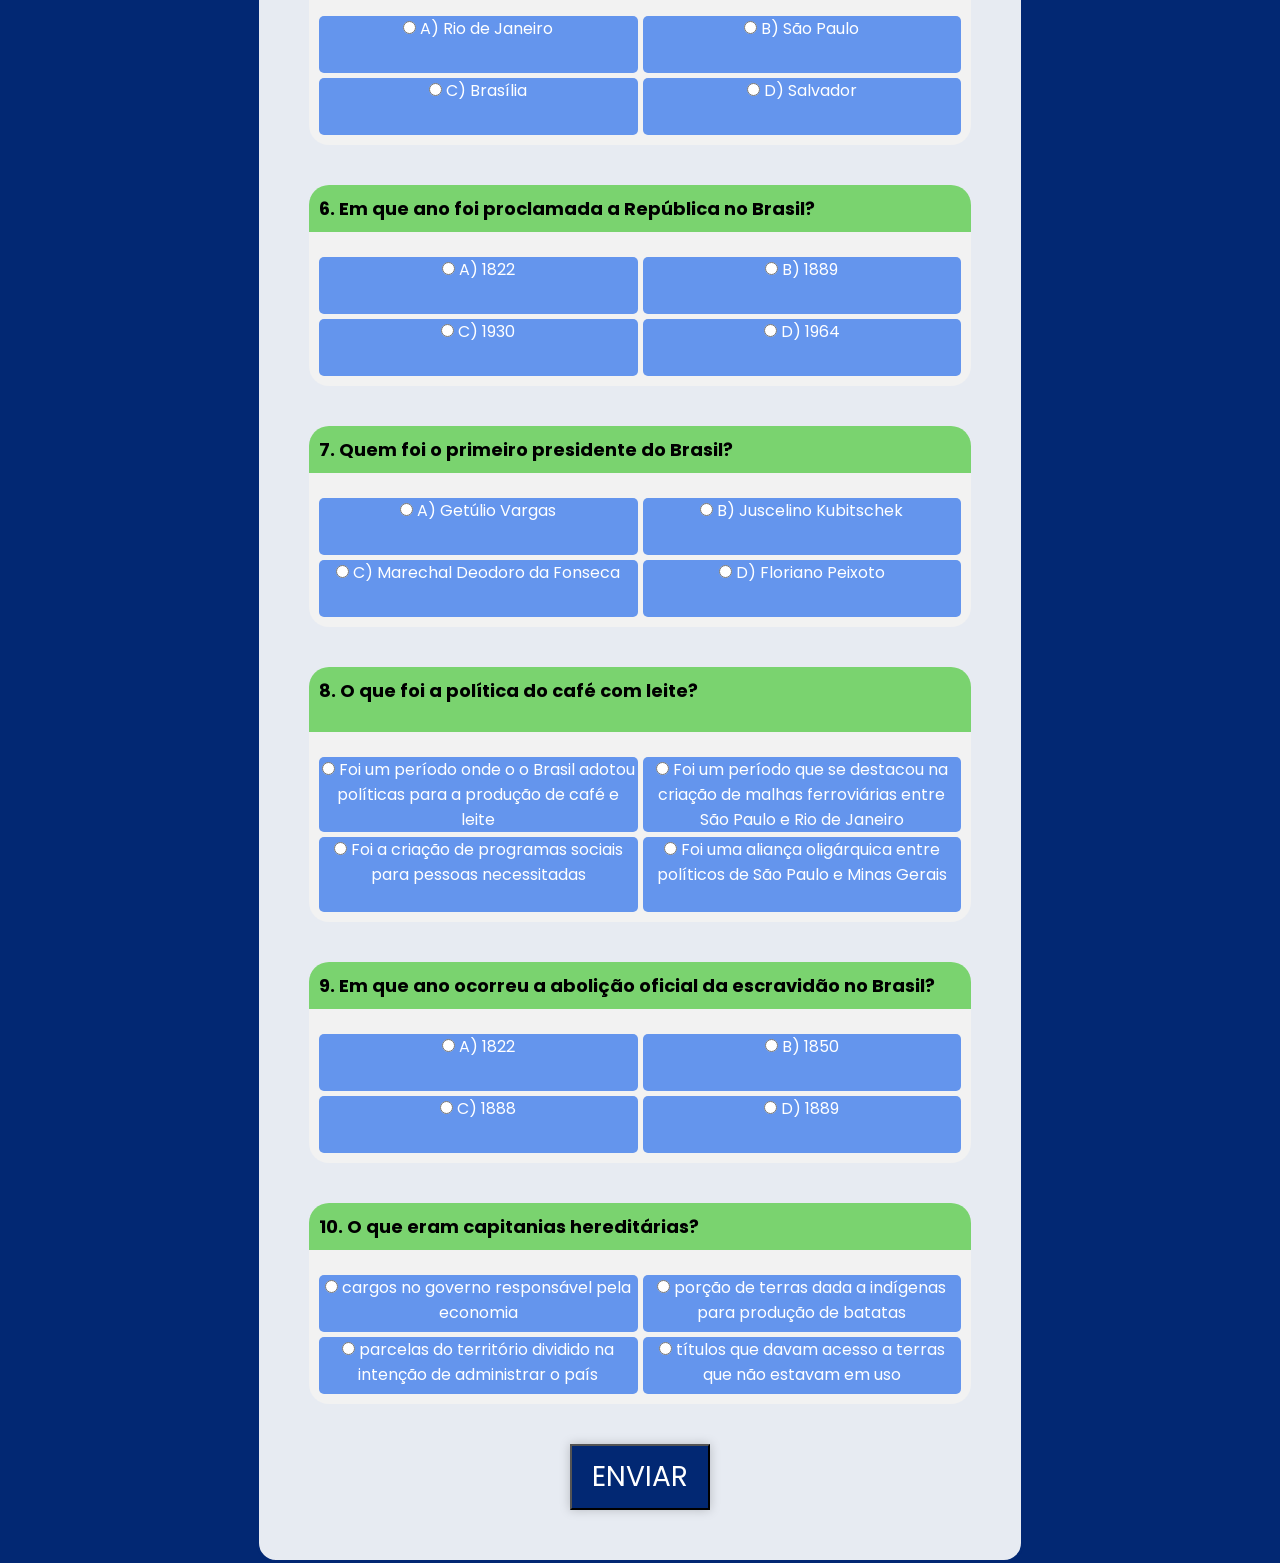
==== commit b9a07f54: "corrigindo bugs" ====
--- a/QuizHistoriaBrasil/web/quiz.html
+++ b/QuizHistoriaBrasil/web/quiz.html
@@ -21,7 +21,7 @@
 
             <section class="perguntas" id="pergunta1">
                 <h1>1. Em que ano ocorreu o descobrimento do Brasil pelos portugueses?</h1>
-                <div class="pergunta" id="A"><input type="radio" name="r1" value="0"> A)1492</div>
+                <div class="pergunta" id="A"><input type="radio" name="r1" value="0" required> A)1492</div>
                 <div class="pergunta" id="B"><input type="radio" name="r1" value="1"> B) 1500</div>
                 <div class="pergunta" id="C"><input type="radio" name="r1" value="0"> C) 1530</div>
                 <div class="pergunta" id="D"><input type="radio" name="r1" value="0"> D) 1822</div>
@@ -29,7 +29,7 @@
 
             <section class="perguntas" id="pergunta2">
                 <h1>2. Quem comandou a expedição portuguesa que chegou ao Brasil em 1500?</h1>
-                <div class="pergunta" id="A"><input type="radio" name="r2" value="0"> A) Dom Pedro I</div>
+                <div class="pergunta" id="A"><input type="radio" name="r2" value="0" required> A) Dom Pedro I</div>
                 <div class="pergunta" id="B"><input type="radio" name="r2" value="0"> B) Vasco da Gama</div>
                 <div class="pergunta" id="C"><input type="radio" name="r2" value="1"> C) Pedro Álvares Cabral</div>
                 <div class="pergunta" id="D"><input type="radio" name="r2" value="0"> D) Tiradentes</div>
@@ -37,7 +37,7 @@
 
             <section class="perguntas" id="pergunta3">
                 <h1>3. Em que ano foi proclamada a Independência do Brasil?</h1>
-                <div class="pergunta" id="A"><input type="radio" name="r3" value="0"> A) 1889</div>
+                <div class="pergunta" id="A"><input type="radio" name="r3" value="0" required> A) 1889</div>
                 <div class="pergunta" id="B"><input type="radio" name="r3" value="1"> B) 1822</div>
                 <div class="pergunta" id="C"><input type="radio" name="r3" value="0"> C) 1808</div>
                 <div class="pergunta" id="D"><input type="radio" name="r3" value="0"> D) 1500</div>
@@ -45,7 +45,7 @@
 
             <section class="perguntas" id="pergunta4">
                 <h1>4. Quem proclamou a Independência do Brasil?</h1>
-                <div class="pergunta" id="A"><input type="radio" name="r4" value="1"> A) Dom Pedro I</div>
+                <div class="pergunta" id="A"><input type="radio" name="r4" value="1" required> A) Dom Pedro I</div>
                 <div class="pergunta" id="B"><input type="radio" name="r4" value="0"> B) Dom João VI</div>
                 <div class="pergunta" id="C"><input type="radio" name="r4" value="0"> C) Marechal Deodoro da Fonseca</div>
                 <div class="pergunta" id="D"><input type="radio" name="r4" value="0"> D) Getúlio Vargas</div>
@@ -53,7 +53,7 @@
 
             <section class="perguntas" id="pergunta5">
                 <h1>5. Qual foi a primeira capital do Brasil?</h1>
-                <div class="pergunta" id="A"><input type="radio" name="r5" value="0"> A) Rio de Janeiro</div>
+                <div class="pergunta" id="A"><input type="radio" name="r5" value="0" required> A) Rio de Janeiro</div>
                 <div class="pergunta" id="B"><input type="radio" name="r5" value="0"> B) São Paulo</div>
                 <div class="pergunta" id="C"><input type="radio" name="r5" value="0"> C) Brasília</div>
                 <div class="pergunta" id="D"><input type="radio" name="r5" value="1"> D) Salvador</div>
@@ -61,7 +61,7 @@
 
             <section class="perguntas" id="pergunta6">
                 <h1>6. Em que ano foi proclamada a República no Brasil?</h1>
-                <div class="pergunta" id="A"><input type="radio" name="r6" value="0"> A) 1822</div>
+                <div class="pergunta" id="A"><input type="radio" name="r6" value="0" required> A) 1822</div>
                 <div class="pergunta" id="B"><input type="radio" name="r6" value="1"> B) 1889</div>
                 <div class="pergunta" id="C"><input type="radio" name="r6" value="0"> C) 1930</div>
                 <div class="pergunta" id="D"><input type="radio" name="r6" value="0"> D) 1964</div>
@@ -69,7 +69,7 @@
 
             <section class="perguntas" id="pergunta7">
                 <h1>7. Quem foi o primeiro presidente do Brasil?</h1>
-                <div class="pergunta" id="A"><input type="radio" name="r7" value="0"> A) Getúlio Vargas</div>
+                <div class="pergunta" id="A"><input type="radio" name="r7" value="0" required> A) Getúlio Vargas</div>
                 <div class="pergunta" id="B"><input type="radio" name="r7" value="0"> B) Juscelino Kubitschek</div>
                 <div class="pergunta" id="C"><input type="radio" name="r7" value="1"> C) Marechal Deodoro da Fonseca</div>
                 <div class="pergunta" id="D"><input type="radio" name="r7" value="0"> D) Floriano Peixoto</div>
@@ -77,7 +77,7 @@
 
             <section class="perguntas" id="pergunta8">
                 <h1>8. O que foi a política do café com leite? </h1>
-                <div class="pergunta" id="A"><input type="radio" name="r8" value="0"> Foi um período onde o o Brasil adotou políticas para a produção de café e leite</div>
+                <div class="pergunta" id="A"><input type="radio" name="r8" value="0" required> Foi um período onde o o Brasil adotou políticas para a produção de café e leite</div>
                 <div class="pergunta" id="B"><input type="radio" name="r8" value="0"> Foi um período que se destacou na criação de malhas ferroviárias entre São Paulo e Rio de Janeiro</div>
                 <div class="pergunta" id="C"><input type="radio" name="r8" value="0"> Foi a criação de programas sociais para pessoas necessitadas</div>
                 <div class="pergunta" id="D"><input type="radio" name="r8" value="1"> Foi uma aliança oligárquica entre políticos de São Paulo e Minas Gerais</div>
@@ -85,7 +85,7 @@
 
             <section class="perguntas" id="pergunta9">
                 <h1>9. Em que ano ocorreu a abolição oficial da escravidão no Brasil?</h1>
-                <div class="pergunta" id="A"><input type="radio" name="r9" value="0"> A) 1822</div>
+                <div class="pergunta" id="A"><input type="radio" name="r9" value="0" required> A) 1822</div>
                 <div class="pergunta" id="B"><input type="radio" name="r9" value="0"> B) 1850</div>
                 <div class="pergunta" id="C"><input type="radio" name="r9" value="1"> C) 1888</div>
                 <div class="pergunta" id="D"><input type="radio" name="r9" value="0"> D) 1889</div>
@@ -93,9 +93,9 @@
 
             <section class="perguntas" id="pergunta10">
                 <h1>10. O que eram capitanias hereditárias?</h1>
-                <div class="pergunta" id="A"><input type="radio" name="r10" value="0"> cargos no governo responsável pela economia</div>
-                <div class="pergunta" id="B"><input type="radio" name="r10" value="0"> porção de terras dada a indígenas para produção de bata</div>
-                <div class="pergunta" id="C"><input type="radio" name="r10" value="1"> parcelas do território divídido na intenção de administrar o país</div>
+                <div class="pergunta" id="A"><input type="radio" name="r10" value="0" required> cargos no governo responsável pela economia</div>
+                <div class="pergunta" id="B"><input type="radio" name="r10" value="0"> porção de terras dada a indígenas para produção de batatas</div>
+                <div class="pergunta" id="C"><input type="radio" name="r10" value="1"> parcelas do território dividido na intenção de administrar o país</div>
                 <div class="pergunta" id="D"><input type="radio" name="r10" value="0"> títulos que davam acesso a terras que não estavam em uso</div>
             </section>
 
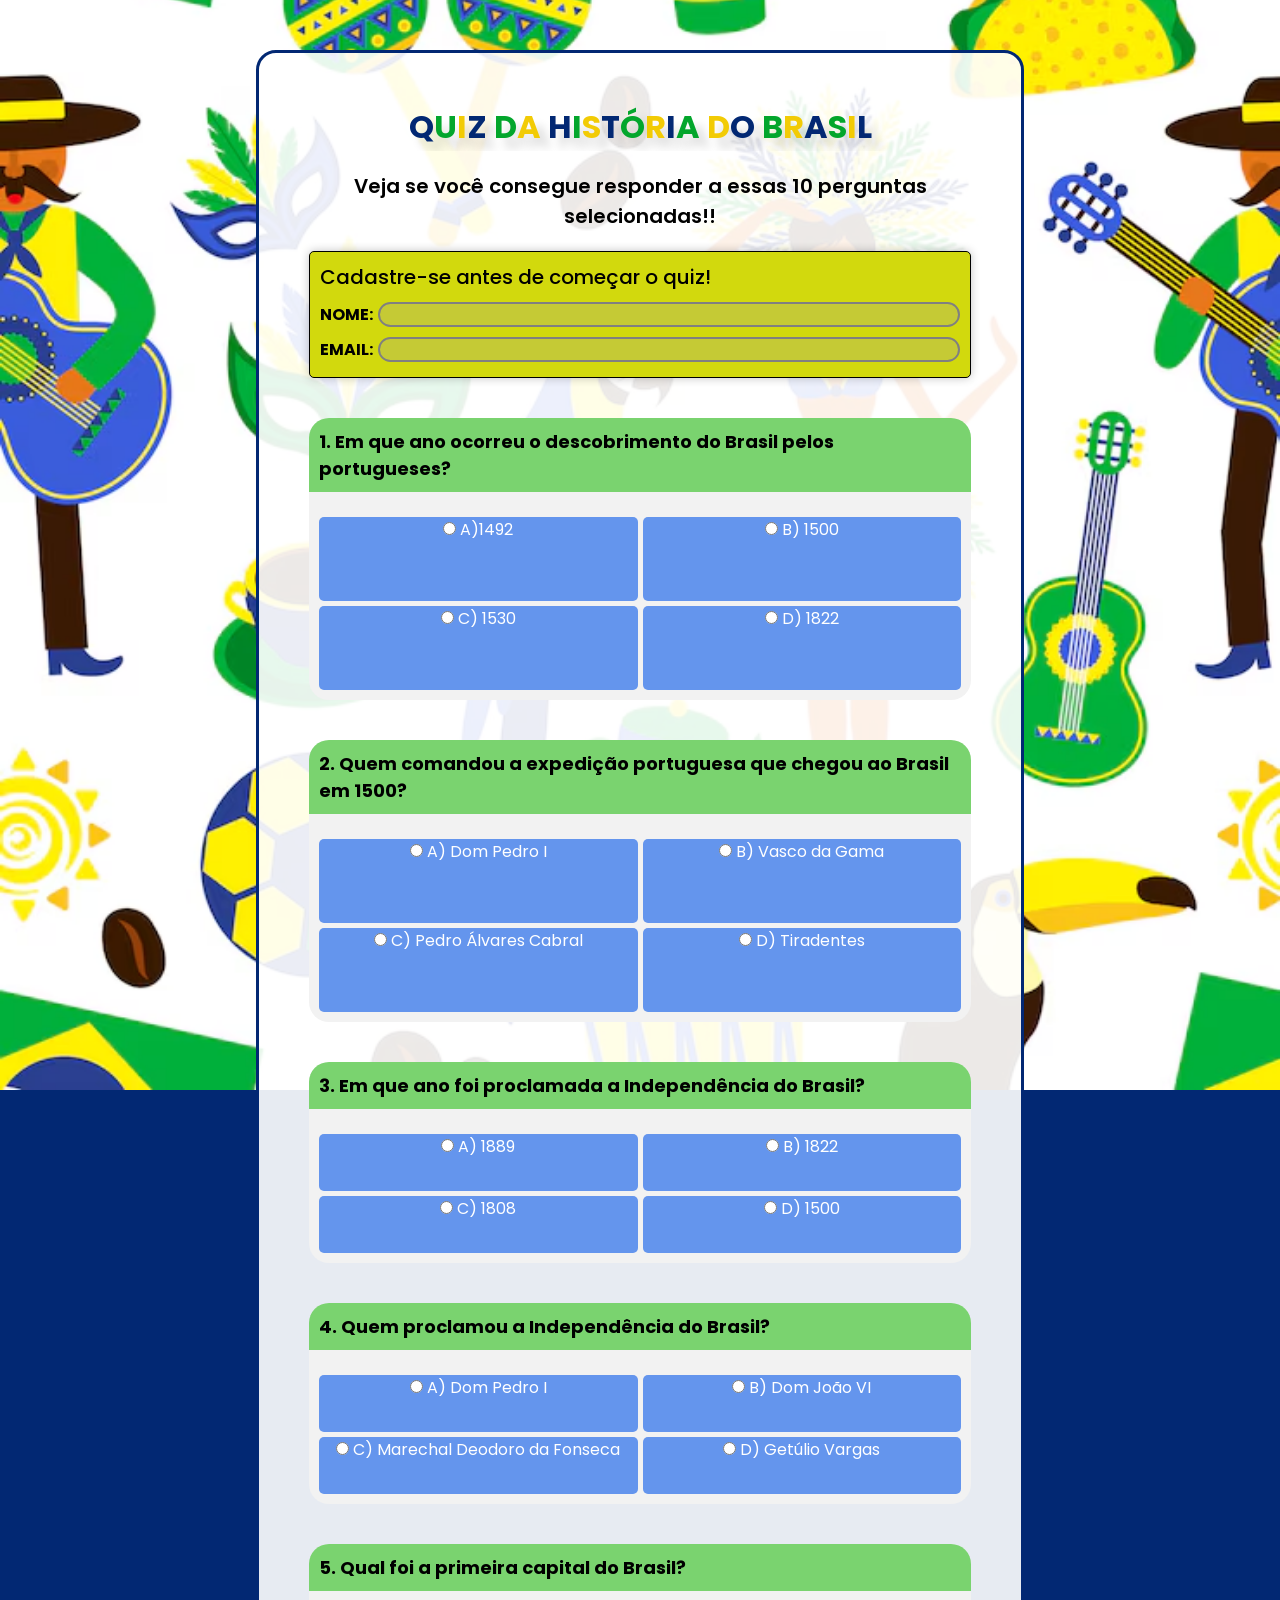
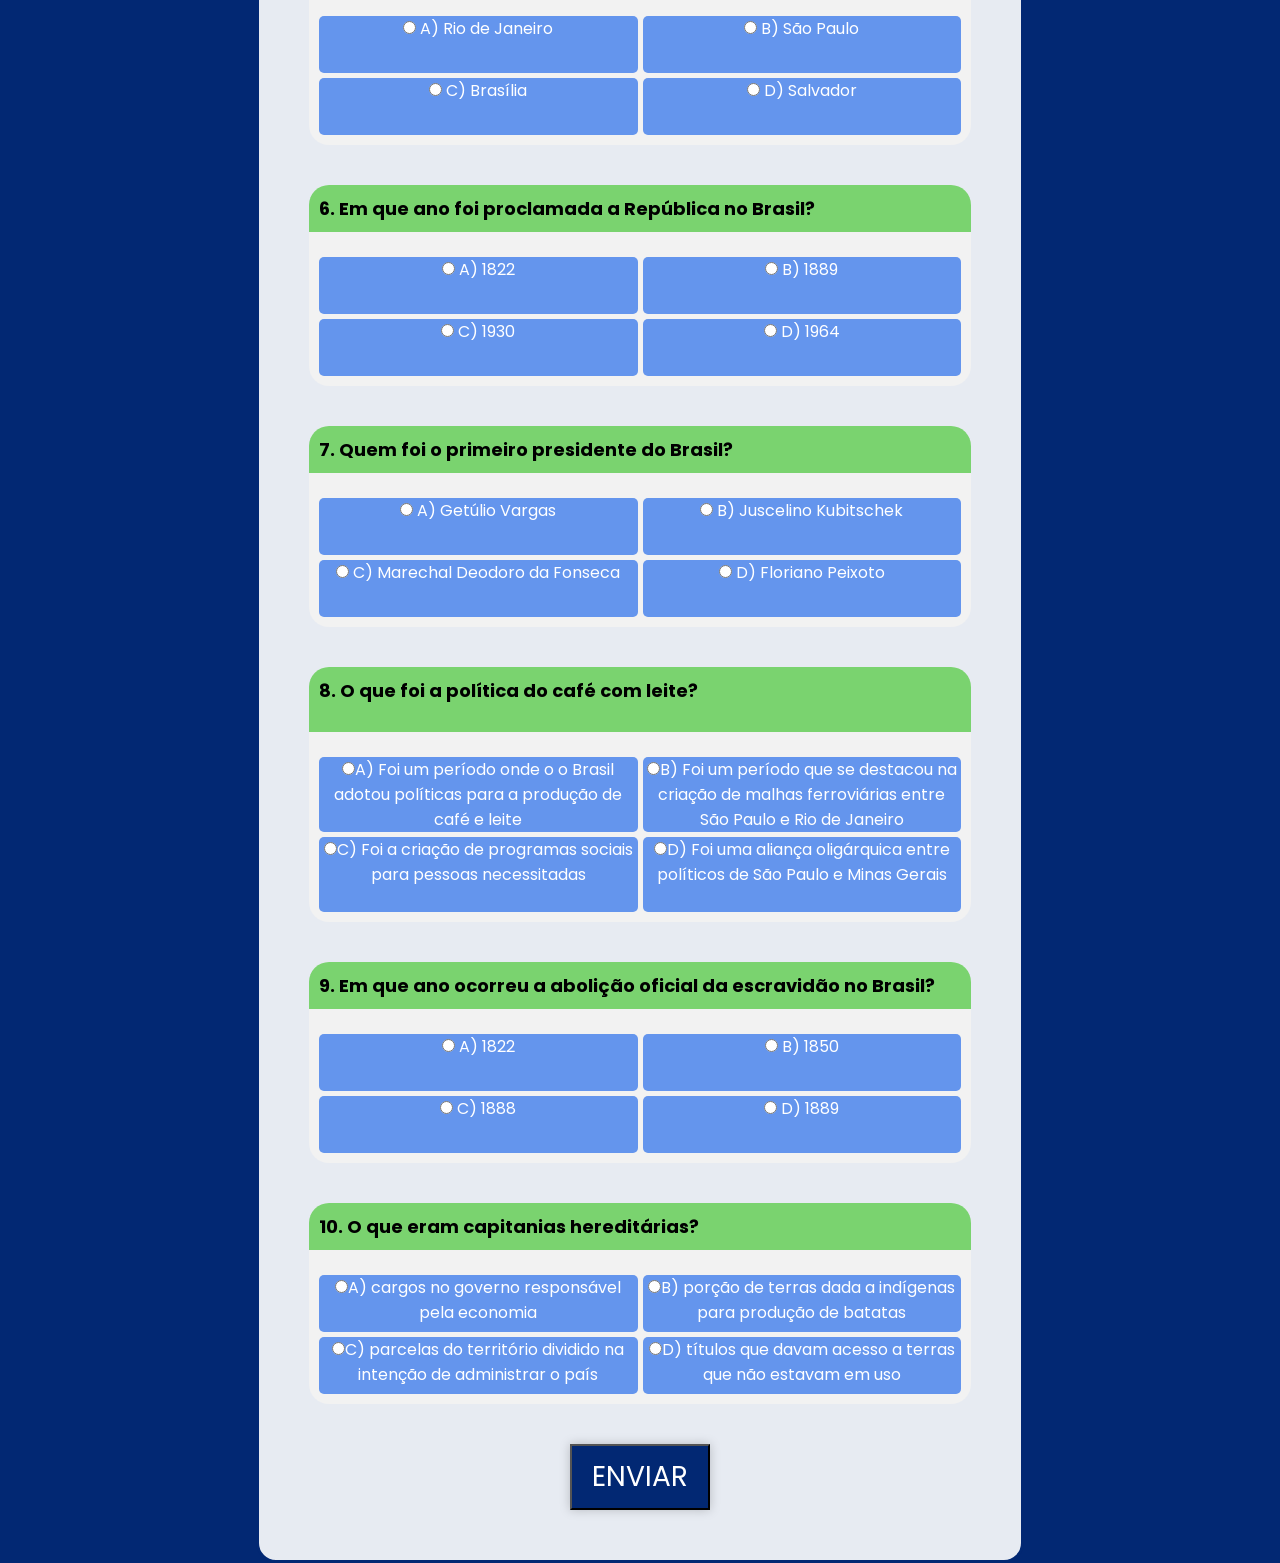
==== commit c509fcca: "só falta relatório.jsp" ====
--- a/QuizHistoriaBrasil/web/quiz.html
+++ b/QuizHistoriaBrasil/web/quiz.html
@@ -21,82 +21,82 @@
 
             <section class="perguntas" id="pergunta1">
                 <h1>1. Em que ano ocorreu o descobrimento do Brasil pelos portugueses?</h1>
-                <div class="pergunta" id="A"><input type="radio" name="r1" value="0" required> A)1492</div>
-                <div class="pergunta" id="B"><input type="radio" name="r1" value="1"> B) 1500</div>
-                <div class="pergunta" id="C"><input type="radio" name="r1" value="0"> C) 1530</div>
-                <div class="pergunta" id="D"><input type="radio" name="r1" value="0"> D) 1822</div>
+                <div class="pergunta" id="A"><input type="radio" name="r1" value="1" required> A)1492</div>
+                <div class="pergunta" id="B"><input type="radio" name="r1" value="2"> B) 1500</div>
+                <div class="pergunta" id="C"><input type="radio" name="r1" value="3"> C) 1530</div>
+                <div class="pergunta" id="D"><input type="radio" name="r1" value="4"> D) 1822</div>
             </section>
 
             <section class="perguntas" id="pergunta2">
                 <h1>2. Quem comandou a expedição portuguesa que chegou ao Brasil em 1500?</h1>
-                <div class="pergunta" id="A"><input type="radio" name="r2" value="0" required> A) Dom Pedro I</div>
-                <div class="pergunta" id="B"><input type="radio" name="r2" value="0"> B) Vasco da Gama</div>
-                <div class="pergunta" id="C"><input type="radio" name="r2" value="1"> C) Pedro Álvares Cabral</div>
-                <div class="pergunta" id="D"><input type="radio" name="r2" value="0"> D) Tiradentes</div>
+                <div class="pergunta" id="A"><input type="radio" name="r2" value="1" required> A) Dom Pedro I</div>
+                <div class="pergunta" id="B"><input type="radio" name="r2" value="2"> B) Vasco da Gama</div>
+                <div class="pergunta" id="C"><input type="radio" name="r2" value="3"> C) Pedro Álvares Cabral</div>
+                <div class="pergunta" id="D"><input type="radio" name="r2" value="4"> D) Tiradentes</div>
             </section>
 
             <section class="perguntas" id="pergunta3">
                 <h1>3. Em que ano foi proclamada a Independência do Brasil?</h1>
-                <div class="pergunta" id="A"><input type="radio" name="r3" value="0" required> A) 1889</div>
-                <div class="pergunta" id="B"><input type="radio" name="r3" value="1"> B) 1822</div>
-                <div class="pergunta" id="C"><input type="radio" name="r3" value="0"> C) 1808</div>
-                <div class="pergunta" id="D"><input type="radio" name="r3" value="0"> D) 1500</div>
+                <div class="pergunta" id="A"><input type="radio" name="r3" value="1" required> A) 1889</div>
+                <div class="pergunta" id="B"><input type="radio" name="r3" value="2"> B) 1822</div>
+                <div class="pergunta" id="C"><input type="radio" name="r3" value="3"> C) 1808</div>
+                <div class="pergunta" id="D"><input type="radio" name="r3" value="4"> D) 1500</div>
             </section>
 
             <section class="perguntas" id="pergunta4">
                 <h1>4. Quem proclamou a Independência do Brasil?</h1>
                 <div class="pergunta" id="A"><input type="radio" name="r4" value="1" required> A) Dom Pedro I</div>
-                <div class="pergunta" id="B"><input type="radio" name="r4" value="0"> B) Dom João VI</div>
-                <div class="pergunta" id="C"><input type="radio" name="r4" value="0"> C) Marechal Deodoro da Fonseca</div>
-                <div class="pergunta" id="D"><input type="radio" name="r4" value="0"> D) Getúlio Vargas</div>
+                <div class="pergunta" id="B"><input type="radio" name="r4" value="2"> B) Dom João VI</div>
+                <div class="pergunta" id="C"><input type="radio" name="r4" value="3"> C) Marechal Deodoro da Fonseca</div>
+                <div class="pergunta" id="D"><input type="radio" name="r4" value="4"> D) Getúlio Vargas</div>
             </section>
 
             <section class="perguntas" id="pergunta5">
                 <h1>5. Qual foi a primeira capital do Brasil?</h1>
-                <div class="pergunta" id="A"><input type="radio" name="r5" value="0" required> A) Rio de Janeiro</div>
-                <div class="pergunta" id="B"><input type="radio" name="r5" value="0"> B) São Paulo</div>
-                <div class="pergunta" id="C"><input type="radio" name="r5" value="0"> C) Brasília</div>
-                <div class="pergunta" id="D"><input type="radio" name="r5" value="1"> D) Salvador</div>
+                <div class="pergunta" id="A"><input type="radio" name="r5" value="1" required> A) Rio de Janeiro</div>
+                <div class="pergunta" id="B"><input type="radio" name="r5" value="2"> B) São Paulo</div>
+                <div class="pergunta" id="C"><input type="radio" name="r5" value="3"> C) Brasília</div>
+                <div class="pergunta" id="D"><input type="radio" name="r5" value="4"> D) Salvador</div>
             </section>
 
             <section class="perguntas" id="pergunta6">
                 <h1>6. Em que ano foi proclamada a República no Brasil?</h1>
-                <div class="pergunta" id="A"><input type="radio" name="r6" value="0" required> A) 1822</div>
-                <div class="pergunta" id="B"><input type="radio" name="r6" value="1"> B) 1889</div>
-                <div class="pergunta" id="C"><input type="radio" name="r6" value="0"> C) 1930</div>
-                <div class="pergunta" id="D"><input type="radio" name="r6" value="0"> D) 1964</div>
+                <div class="pergunta" id="A"><input type="radio" name="r6" value="1" required> A) 1822</div>
+                <div class="pergunta" id="B"><input type="radio" name="r6" value="2"> B) 1889</div>
+                <div class="pergunta" id="C"><input type="radio" name="r6" value="3"> C) 1930</div>
+                <div class="pergunta" id="D"><input type="radio" name="r6" value="4"> D) 1964</div>
             </section>
 
             <section class="perguntas" id="pergunta7">
                 <h1>7. Quem foi o primeiro presidente do Brasil?</h1>
-                <div class="pergunta" id="A"><input type="radio" name="r7" value="0" required> A) Getúlio Vargas</div>
-                <div class="pergunta" id="B"><input type="radio" name="r7" value="0"> B) Juscelino Kubitschek</div>
-                <div class="pergunta" id="C"><input type="radio" name="r7" value="1"> C) Marechal Deodoro da Fonseca</div>
-                <div class="pergunta" id="D"><input type="radio" name="r7" value="0"> D) Floriano Peixoto</div>
+                <div class="pergunta" id="A"><input type="radio" name="r7" value="1" required> A) Getúlio Vargas</div>
+                <div class="pergunta" id="B"><input type="radio" name="r7" value="2"> B) Juscelino Kubitschek</div>
+                <div class="pergunta" id="C"><input type="radio" name="r7" value="3"> C) Marechal Deodoro da Fonseca</div>
+                <div class="pergunta" id="D"><input type="radio" name="r7" value="4"> D) Floriano Peixoto</div>
             </section>
 
             <section class="perguntas" id="pergunta8">
                 <h1>8. O que foi a política do café com leite? </h1>
-                <div class="pergunta" id="A"><input type="radio" name="r8" value="0" required> Foi um período onde o o Brasil adotou políticas para a produção de café e leite</div>
-                <div class="pergunta" id="B"><input type="radio" name="r8" value="0"> Foi um período que se destacou na criação de malhas ferroviárias entre São Paulo e Rio de Janeiro</div>
-                <div class="pergunta" id="C"><input type="radio" name="r8" value="0"> Foi a criação de programas sociais para pessoas necessitadas</div>
-                <div class="pergunta" id="D"><input type="radio" name="r8" value="1"> Foi uma aliança oligárquica entre políticos de São Paulo e Minas Gerais</div>
+                <div class="pergunta" id="A"><input type="radio" name="r8" value="1" required>A) Foi um período onde o o Brasil adotou políticas para a produção de café e leite</div>
+                <div class="pergunta" id="B"><input type="radio" name="r8" value="2">B) Foi um período que se destacou na criação de malhas ferroviárias entre São Paulo e Rio de Janeiro</div>
+                <div class="pergunta" id="C"><input type="radio" name="r8" value="3">C) Foi a criação de programas sociais para pessoas necessitadas</div>
+                <div class="pergunta" id="D"><input type="radio" name="r8" value="4">D) Foi uma aliança oligárquica entre políticos de São Paulo e Minas Gerais</div>
             </section>
 
             <section class="perguntas" id="pergunta9">
                 <h1>9. Em que ano ocorreu a abolição oficial da escravidão no Brasil?</h1>
-                <div class="pergunta" id="A"><input type="radio" name="r9" value="0" required> A) 1822</div>
-                <div class="pergunta" id="B"><input type="radio" name="r9" value="0"> B) 1850</div>
-                <div class="pergunta" id="C"><input type="radio" name="r9" value="1"> C) 1888</div>
-                <div class="pergunta" id="D"><input type="radio" name="r9" value="0"> D) 1889</div>
+                <div class="pergunta" id="A"><input type="radio" name="r9" value="1" required> A) 1822</div>
+                <div class="pergunta" id="B"><input type="radio" name="r9" value="2"> B) 1850</div>
+                <div class="pergunta" id="C"><input type="radio" name="r9" value="3"> C) 1888</div>
+                <div class="pergunta" id="D"><input type="radio" name="r9" value="4"> D) 1889</div>
             </section>
 
             <section class="perguntas" id="pergunta10">
                 <h1>10. O que eram capitanias hereditárias?</h1>
-                <div class="pergunta" id="A"><input type="radio" name="r10" value="0" required> cargos no governo responsável pela economia</div>
-                <div class="pergunta" id="B"><input type="radio" name="r10" value="0"> porção de terras dada a indígenas para produção de batatas</div>
-                <div class="pergunta" id="C"><input type="radio" name="r10" value="1"> parcelas do território dividido na intenção de administrar o país</div>
-                <div class="pergunta" id="D"><input type="radio" name="r10" value="0"> títulos que davam acesso a terras que não estavam em uso</div>
+                <div class="pergunta" id="A"><input type="radio" name="r10" value="1" required>A) cargos no governo responsável pela economia</div>
+                <div class="pergunta" id="B"><input type="radio" name="r10" value="2">B) porção de terras dada a indígenas para produção de batatas</div>
+                <div class="pergunta" id="C"><input type="radio" name="r10" value="3">C) parcelas do território dividido na intenção de administrar o país</div>
+                <div class="pergunta" id="D"><input type="radio" name="r10" value="4">D) títulos que davam acesso a terras que não estavam em uso</div>
             </section>
 
             <div class="enviar"><input type="submit" value="ENVIAR"></div>
--- a/QuizHistoriaBrasil/web/css/style.css
+++ b/QuizHistoriaBrasil/web/css/style.css
@@ -209,4 +209,37 @@
     background-color: #001745;
     transform: translateY(-3px) scale(1.02);
     box-shadow: 0px 0px 20px rgb(5, 249, 224);
-}+}
+
+        button {
+            font-family: Arial,
+            Helvetica, sans-serif;
+            font-size: 18px;
+            text-decoration: none;
+            font-weight: bold;
+            margin-top: 20px;
+            text-align: center;
+            padding: 10px;
+            color: white;
+            background-color: #022873;
+            box-shadow: 0px 0px 10px rgba(0, 0, 0, 0.203);
+            transition: transform 0.25s ease, background-color 0.25s ease;
+            margin: 5px;
+            margin-top: 40px;
+        }
+
+        button a{
+            text-decoration: none;
+            color: white;
+            text-align: center;
+        }
+
+        button:hover{
+        background-color: #001745;
+        transform: translateY(-3px) scale(1.02);
+        box-shadow: 0px 0px 20px rgb(5, 249, 224);
+        }
+
+        #botao{
+            text-align: center;
+        }
